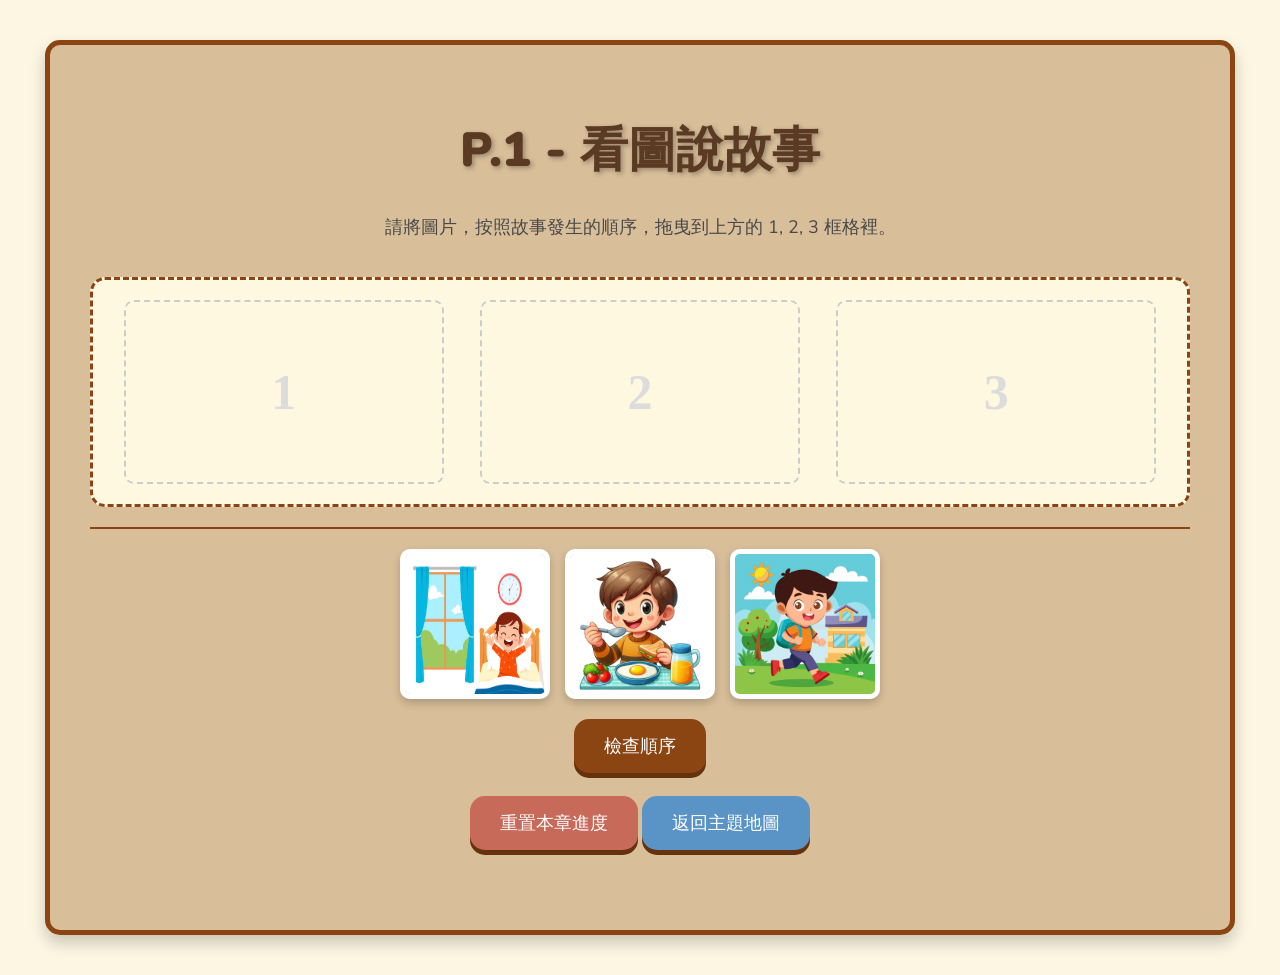
==== hill.html @ 711e0708 "Initial commit of the complete Magic Platform" ====
<!DOCTYPE html>
<html lang="en">
<head>
    <meta charset="UTF-8">
    <meta name="viewport" content="width=device-width, initial-scale=1.0">
    <title>故事山丘</title>
    <link rel="stylesheet" href="style.css">
    <link href="https://fonts.googleapis.com/css2?family=Nunito:wght@400;700;900&display=swap" rel="stylesheet">
    <style>
        /* --- 關卡專屬樣式 --- */
        #exercise-area { min-height: 400px; text-align: center; }
        h1, h2, h3, p, .wood-button { font-family: 'Nunito', sans-serif; }
        h1 { font-weight: 900; } h3 { font-weight: 700; } p { font-weight: 400; }

        /* --- P.1 專屬樣式 --- */
        #p1-story-board {
            display: flex;
            justify-content: space-around;
            gap: 15px;
            background: #fff8e1;
            border: 3px dashed #8B4513;
            border-radius: 15px;
            padding: 20px;
            margin: 20px 0;
        }
        .story-slot {
            width: 30%;
            height: 180px;
            border: 2px dashed #ccc;
            border-radius: 10px;
            display: flex;
            align-items: center;
            justify-content: center;
            font-size: 50px;
            color: #dcdcdc;
            font-weight: 900;
            transition: background-color 0.2s;
        }
        .story-slot.drag-over {
            background-color: #c8e6c9;
            border-style: solid;
        }
        #p1-image-bank {
            display: flex;
            justify-content: center;
            gap: 15px;
            margin-top: 20px;
            min-height: 150px;
            border-top: 2px solid #8B4513;
            padding-top: 20px;
        }
        .story-image-card {
            width: 140px;
            height: 140px;
            cursor: grab;
            border: 5px solid white;
            border-radius: 10px;
            box-shadow: 0 4px 8px rgba(0,0,0,0.2);
            transition: transform 0.2s;
        }
        .story-image-card:hover {
            transform: scale(1.05);
        }
        /* --- P.2 / P.4 / P.5 新增樣式 --- */
.story-paragraph { text-align: left; background: white; padding: 20px; border-radius: 5px; font-size: 22px; line-height: 1.7; margin: 20px 0; }
.tf-buttons, .mc-options { margin-top: 20px; }

    </style>
</head>
<body>
    <div class="content-box game-layout">
        <div><h1 id="level-title"></h1><p id="level-description"></p></div>
        <div id="exercise-area" class="game-exercise-area"></div>
        <div id="button-container" class="game-button-container">
            <button id="complete-chapter-btn" class="wood-button" style="display:none; background-color: #4CAF50;">完成「故事山丘」挑戰！</button>
            <button id="reset-chapter-btn" class="wood-button" style="background-color: #c76a5a;">重置本章進度</button>
            <a href="main_menu.html" class="wood-button" style="background-color: #5a94c7;">返回主題地圖</a>
        </div>
    </div>
    <script>
        // === 1. 獲取核心元素和當前年級 ===
        const currentGrade = parseInt(localStorage.getItem('selectedGrade') || '1');
        const exerciseArea = document.getElementById('exercise-area');
        const completeBtn = document.getElementById('complete-chapter-btn');
        const levelTitle = document.getElementById('level-title');
        const levelDescription = document.getElementById('level-description');
        const resetChapterBtn = document.getElementById('reset-chapter-btn');

        // === 2. 「畢業」與「完成」函數 ===
        function checkGraduation() { const key = `hill_p${currentGrade}_completed`; if (localStorage.getItem(key) === 'true') { completeBtn.style.display = 'inline-block'; } }
        function completeChapter() { localStorage.setItem('hillCompleted', 'true'); alert("恭喜！你已徹底征服故事山丘！"); window.location.href = 'main_menu.html'; }
        
        // === 3. 題庫 ===
        const gradeContent = {
            1: {
                title: "P.1 - 看圖說故事",
                description: "請將圖片，按照故事發生的順序，拖曳到上方的 1, 2, 3 框格裡。",
                setup: function() {
                    const key = 'hill_p1_completed';
                    if (localStorage.getItem(key) === 'true') { exerciseArea.innerHTML = "<h2>你已完成此練習！</h2>"; return; }
                    
                    exerciseArea.innerHTML = `
                        <div id="p1-story-board">
                            <div class="story-slot" data-order="1">1</div>
                            <div class="story-slot" data-order="2">2</div>
                            <div class="story-slot" data-order="3">3</div>
                        </div>
                        <div id="p1-image-bank"></div>
                        <button id="check-btn" class="wood-button" style="margin-top: 20px;">檢查順序</button>
                    `;

                    const images = [ { src: 'wakeup.png', order: 1 }, { src: 'eat.png', order: 2 }, { src: 'gotoschool.png', order: 3 } ];
                    const imageBank = document.getElementById('p1-image-bank');
                    images.sort(() => Math.random() - 0.5).forEach(imgData => {
                        const img = document.createElement('img');
                        img.src = imgData.src; img.className = 'story-image-card'; img.draggable = true;
                        img.dataset.order = imgData.order;
                        imageBank.appendChild(img);
                    });

                    let draggedItem = null;
                    document.querySelectorAll('.story-image-card, .story-slot').forEach(item => {
                        item.addEventListener('dragstart', (e) => {
                            // 如果是從格子里拖出來，就記住它
                            if (e.target.classList.contains('story-image-card')) {
                                draggedItem = e.target;
                            }
                        });
                    });

                    document.querySelectorAll('.story-slot').forEach(slot => {
                        slot.addEventListener('dragover', e => e.preventDefault());
                        slot.addEventListener('dragenter', () => slot.classList.add('drag-over'));
                        slot.addEventListener('dragleave', () => slot.classList.remove('drag-over'));
                        slot.addEventListener('drop', (e) => {
                            e.preventDefault();
                            slot.classList.remove('drag-over');
                            if (draggedItem) {
                                // 如果格子裡已有圖片，把它跟拖曳的圖片交換位置
                                if (slot.children.length > 0) {
                                    const existingCard = slot.children[0];
                                    draggedItem.parentElement.appendChild(existingCard);
                                }
                                slot.appendChild(draggedItem);
                                draggedItem = null;
                            }
                        });
                    });

                    document.getElementById('check-btn').onclick = () => {
                        const slots = document.querySelectorAll('.story-slot');
                        const isCorrect = Array.from(slots).every((slot, index) => {
                            return slot.children.length === 1 && slot.children[0].dataset.order == (index + 1);
                        });
                        if (isCorrect) {
                            alert('順序完全正確！你太棒了！');
                            localStorage.setItem(key, 'true');
                            checkGraduation();
                        } else {
                            alert('順序好像不太對哦，再想想看！');
                        }
                    };
                }
            },
            2: {
    title: "P.2 - 時鐘偵探 (True or False)",
    description: "請觀察圖片和時間，判斷句子是否正確。",
    setup: function() {
        const key = 'hill_p2_completed';
        if (localStorage.getItem(key) === 'true') { exerciseArea.innerHTML = "<h2>你已完成此練習！</h2>"; return; }

        const questions = [
            { time: "9:00 AM", scene: "上課 🧑‍🏫", statement: "At 9:00 AM, the students are sleeping.", answer: false },
            { time: "12:30 PM", scene: "午飯 🍱", statement: "At 12:30 PM, the students are having lunch.", answer: true },
            { time: "8:00 PM", scene: "做功課 ✍️", statement: "At 8:00 PM, the students are playing in the park.", answer: false }
        ];
        let idx = 0;

        function display() {
            if (idx >= questions.length) {
                alert("太棒了！P.2 練習完成！"); localStorage.setItem(key, 'true'); checkGraduation(); return;
            }
            const q = questions[idx];
            exerciseArea.innerHTML = `
                <div style="font-size: 60px; font-weight: 900;">${q.time} 🕒</div>
                <div style="font-size: 80px;">${q.scene}</div>
                <h3 style="margin-top: 30px;">${q.statement}</h3>
                <div class="tf-buttons">
                    <button id="true-btn" class="wood-button" style="background-color: #4CAF50;">True ✔️</button>
                    <button id="false-btn" class="wood-button" style="background-color: #f44336;">False ❌</button>
                </div>
            `;
            document.getElementById('true-btn').onclick = () => checkAnswer(true);
            document.getElementById('false-btn').onclick = () => checkAnswer(false);
        }

        function checkAnswer(userAnswer) {
            const q = questions[idx];
            if (userAnswer === q.answer) {
                idx++; display();
            } else {
                alert("不對哦，再仔細想一想！");
            }
        }
        display();
    }
},
        3: {
    title: "P.3 - 時間線索 (Multiple Choice)",
    description: "請閱讀段落，然後回答關於順序的問題。",
    setup: function() {
        const key = 'hill_p3_completed';
        if (localStorage.getItem(key) === 'true') { /*...*/ return; }
        
        const stories = [
            {
                paragraph: "To make a sandwich, **first**, you take two slices of bread. **Then**, you put some cheese on one slice. **Finally**, you put the other slice on top.",
                question: "Which action happened first?",
                options: ["Put cheese", "Take bread", "Put slices on top"],
                answer: "Take bread"
            },
            {
                paragraph: "Yesterday was a busy day. **First**, I went to the library. **After that**, I played football with my friends. **In the evening**, I did my homework.",
                question: "What did I do after going to the library?",
                options: ["Did homework", "Ate dinner", "Played football"],
                answer: "Played football"
            }
        ];
        let idx = 0;

        function display() {
            if (idx >= stories.length) {
                alert("邏輯滿分！P.3 練習完成！"); localStorage.setItem(key, 'true'); checkGraduation(); return;
            }
            const s = stories[idx];
            exerciseArea.innerHTML = `
                <div class="story-paragraph">${s.paragraph.replace(/\*\*(.*?)\*\*/g, '<strong>$1</strong>')}</div>
                <h3 style="margin-top: 30px;">${s.question}</h3>
                <div class="mc-options"></div>
            `;
            const optionsContainer = document.querySelector('.mc-options');
            s.options.forEach(opt => {
                const btn = document.createElement('button');
                btn.className = 'wood-button'; btn.textContent = opt;
                btn.onclick = () => {
                    if (opt === s.answer) {
                        idx++; display();
                    } else {
                        btn.classList.add('shake-wrong');
                        setTimeout(() => btn.classList.remove('shake-wrong'), 500);
                    }
                };
                optionsContainer.appendChild(btn);
            });
        }
        display();
    }
},
        4: {
    title: "P.4 - 小偵探 (是非題)",
    description: "請閱讀下面的小故事，然後判斷句子的對錯。",
    setup: function() {
        const key = 'hill_p4_completed';
        if (localStorage.getItem(key) === 'true') { /*...*/ return; }
        exerciseArea.innerHTML = `
            <div style="text-align: left; background: white; padding: 15px; border-radius: 5px;">
                <p>Little Red Riding Hood went to visit her grandma. On her way, she met a big wolf. The wolf ran to grandma's house first.</p>
            </div>
            <h3 style="margin-top: 30px;">判斷句子： "Little Red Riding Hood met a cat."</h3>
            <div style="margin-top: 20px;">
                <button id="true-btn" class="wood-button" style="background-color: green;">True ✔️</button>
                <button id="false-btn" class="wood-button" style="background-color: red;">False ❌</button>
            </div>
        `;
        document.getElementById('true-btn').onclick = () => alert("不對哦，她遇到的是大灰狼！");
        document.getElementById('false-btn').onclick = () => {
            alert("完全正確！她沒有遇到貓！");
            localStorage.setItem(key, 'true');
            checkGraduation();
        };
    }
},
5: {
    title: "P.5 - 故事問答 (選擇題)",
    description: "請閱讀故事，然後回答問題。",
    setup: function() {
        const key = 'hill_p5_completed';
        if (localStorage.getItem(key) === 'true') { /*...*/ return; }
        exerciseArea.innerHTML = `
            <div style="text-align: left; background: white; padding: 15px; border-radius: 5px;">
                <p>Tom is a student. Every morning, he goes to school by bus. After school, he likes to play football in the park with his friends.</p>
            </div>
            <h3 style="margin-top: 30px;">Question: Where does Tom like to play football?</h3>
            <div id="p5-options" style="margin-top: 20px;"></div>
        `;
        const options = ["In the school", "In the park", "At home"];
        const correctAnswer = "In the park";
        options.forEach(opt => {
            const btn = document.createElement('button');
            btn.className = 'wood-button'; btn.textContent = opt;
            btn.onclick = () => {
                if (opt === correctAnswer) {
                    alert("回答正確！"); localStorage.setItem(key, 'true'); checkGraduation();
                } else { btn.classList.add('shake-wrong'); setTimeout(() => btn.classList.remove('shake-wrong'), 500); }
            };
            document.getElementById('p5-options').appendChild(btn);
        });
    }
},
6: {
    title: "P.6 - 尋找核心 (找出主題句)",
    description: "請點擊最能概括本段大意的句子。",
    setup: function() {
        const key = 'hill_p6_completed';
        if (localStorage.getItem(key) === 'true') { /*...*/ return; }
        exerciseArea.innerHTML = `
            <div id="p6-paragraph" style="text-align: left; font-size: 20px; line-height: 1.8;">
                <span class="sentence" data-correct="false">My dog is very playful.</span>
                <span class="sentence" data-correct="true">Dogs are wonderful pets for many reasons.</span>
                <span class="sentence" data-correct="false">They are loyal and always happy to see you.</span>
                <span class="sentence" data-correct="false">You should take your dog for a walk every day.</span>
            </div>
        `;
        document.querySelectorAll('.sentence').forEach(s => {
            s.style.cursor = 'pointer';
            s.onmouseover = () => { s.style.backgroundColor = '#FFD700'; };
            s.onmouseout = () => { s.style.backgroundColor = 'transparent'; };
            s.onclick = () => {
                if (s.dataset.correct === 'true') {
                    alert("完全正確！這就是主題句！");
                    localStorage.setItem(key, 'true');
                    checkGraduation();
                } else {
                    alert("不對哦，這只是一個細節或例子。");
                    s.classList.add('shake-wrong');
                    setTimeout(() => s.classList.remove('shake-wrong'), 500);
                }
            };
        });
    }
}
        }

        // === 4. 執行與按鈕綁定 ===
        function run() { const content = gradeContent[currentGrade]; if (content) { levelTitle.textContent = content.title; levelDescription.textContent = content.description; content.setup(); checkGraduation(); } else { exerciseArea.innerHTML = `<h2>P.${currentGrade} 的內容正在建設中...</h2>`; } }
        completeBtn.addEventListener('click', completeChapter);
        resetChapterBtn.addEventListener('click', () => { if(confirm("確定重置【故事山丘】的所有進度嗎？")) { for(let i = 1; i <= 6; i++) { localStorage.removeItem(`hill_p${i}_completed`); } localStorage.removeItem('hillCompleted'); alert("故事山丘進度已重置！"); window.location.reload(); } });
        
        // === 5. 啟動！ ===
        run();

    </script>
</body>
</html>
---- style.css ----
/* === 創世之書 (Final Golden Master CSS) === */

/* --- 基礎樣式 --- */
body {
    background-color: #fdf6e3;
    display: flex; flex-direction: column; justify-content: center;
    align-items: center; min-height: 100vh; font-family: sans-serif;
    margin: 0; padding: 20px 0;
    /* background-color: #fdf6e3; */ /* 註解掉舊的純色背景 */
    background-image: url('https://www.transparenttextures.com/patterns/old-paper.png'); /* 使用紋理圖片 */
    font-family: 'MedievalSharp', cursive; /* 讓所有頁面的預設字體都更有魔法感 */
}
h1 {
    font-family: 'MedievalSharp', cursive; font-size: 48px;
    color: #5a3a22; text-shadow: 2px 2px 5px rgba(0,0,0,0.3);
}
p { color: #4a4a4a; font-size: 18px; }

/* --- 通用內容盒子 --- */
.content-box {
    width: 90%; max-width: 1100px; margin: 20px auto; padding: 40px;
    background-color: #d2b48c; border: 5px solid #8B4513; border-radius: 15px;
    text-align: center; box-shadow: 0 8px 16px rgba(0,0,0,0.2);
    position: relative; /* 為絕對定位的子元素提供基準 */
    padding-bottom: 80px; /* 為「返回路牌」騰出空間 */
    background-color: rgba(210, 180, 140, 0.85); /* 讓啡色盒子帶一點透明，能透出背景紋理 */
    backdrop-filter: blur(2px); /* 【高級魔法】毛玻璃效果！ */
}

/* --- 網格佈局容器 --- */
.level-select-map {
    display: flex; flex-wrap: wrap; justify-content: center;
    width: 100%; margin-top: 20px;
}

/* --- 按鈕的統一基礎樣式 --- */
.level-gate, .map-region {
    width: calc(33.33% - 40px); margin: 20px; border-radius: 20px;
    text-decoration: none; color: white;
    text-shadow: 1px 1px 3px rgba(0,0,0,0.4); display: flex;
    justify-content: center; align-items: center; text-align: center;
    font-weight: bold; transition: all 0.4s cubic-bezier(0.175, 0.885, 0.32, 1.275);
    position: relative; box-shadow: 0 6px 12px rgba(0,0,0,0.2), inset 0 0 20px rgba(255,255,255,0.2);
    border: 2px solid rgba(255,255,255,0.3);
}
.wood-button {
    background-color: #8B4513; color: white; border: none; border-radius: 15px;
    padding: 15px 30px; font-size: 18px; cursor: pointer;
    box-shadow: 0 5px #65320d; transition: all 0.1s; text-decoration: none; display: inline-block;
    
}

/* --- 按鈕的差異化設計 --- */
.level-gate { height: 180px; flex-direction: column; font-size: 22px; }
.map-region { height: 120px; font-size: 22px; }
.grade-icon-container { height: 60%; width: 100%; }
.grade-text, .region-name { font-size: 22px; }

/* --- 懸停效果 --- */
.level-gate:not(.locked):hover, .map-region:not(.locked):hover {
    transform: translateY(-10px) scale(1.05); box-shadow: 0 15px 25px rgba(0,0,0,0.3);
}
.wood-button:active {
    box-shadow: 0 1px #65320d; /* 陰影變得更薄 */
    transform: translateY(4px); /* 向下移動得更多 */
}

/* --- 每個區域的專屬漸變色 --- */
.grade-1, .region-forest { background-image: linear-gradient(to top, #4CAF50, #8BC34A); }
.grade-2, .region-stream { background-image: linear-gradient(to top, #2196F3, #90CAF9); }
.grade-3, .region-hill   { background-image: linear-gradient(to top, #D2691E, #ffad60); }
.grade-4, .region-summit { background-image: linear-gradient(to top, #673AB7, #9575CD); }
.grade-5, .region-maze   { background-image: linear-gradient(to top, #556B2F, #9ACD32); }
.grade-6, .region-canyon { background-image: linear-gradient(to top, #9C27B0, #BA68C8); }
.region-grotto { background-image: linear-gradient(to top, #008080, #4db6ac); }

/* --- 【關鍵!】鎖定與解鎖的樣式 --- */
.level-gate.locked, .map-region.locked {
    background-image: none !important;
    background-color: #777 !important;
    cursor: not-allowed;
    filter: grayscale(80%);
}
.level-gate.locked:hover, .map-region.locked:hover {
    transform: none;
    box-shadow: 0 6px 12px rgba(0,0,0,0.2);
}
.lock-icon { font-size: 40px; position: absolute; opacity: 0.7; color: white; }

/* --- 解鎖動畫 --- */
@keyframes shake { 0%, 100% { transform: translateX(0); } 10%, 30%, 50%, 70%, 90% { transform: translateX(-5px); } 20%, 40%, 60%, 80% { transform: translateX(5px); } }
@keyframes vanish { 0% { transform: scale(1); opacity: 0.7; } 100% { transform: scale(2); opacity: 0; } }
.map-region.is-unlocking .lock-icon, .level-gate.is-unlocking .lock-icon { animation: shake 0.8s; }
.map-region.is-unlocking.unlocked-now .lock-icon, .level-gate.is-unlocking.unlocked-now .lock-icon { animation: vanish 0.3s forwards; }
.region-stream.is-unlocking.unlocked-now { background-color: #4682B4; filter: grayscale(0%); }
.region-hill.is-unlocking.unlocked-now   { background-color: #D2691E; filter: grayscale(0%); }
.region-summit.is-unlocking.unlocked-now { background-color: #483D8B; filter: grayscale(0%); }
.region-maze.is-unlocking.unlocked-now   { background-color: #556B2F; filter: grayscale(0%); }
.region-canyon.is-unlocking.unlocked-now { background-color: #9966CC; filter: grayscale(0%); }
.region-grotto.is-unlocking.unlocked-now { background-color: #008080; filter: grayscale(0%); }

/* --- 返回按鈕的「路牌」樣式 --- */
.main-menu-back-btn {
    position: absolute; bottom: 25px; left: 25px; width: auto; height: auto;
    background-color: #a08c72; color: #5a3a22; padding: 12px 25px;
    border-radius: 15px; box-shadow: 0 4px #7a6a52; border: 2px solid #7a6a52;
    font-size: 16px;

}
.main-menu-back-btn::before {
    content: '<svg xmlns="http://www.w3.org/2000/svg" width="16" height="16" fill="currentColor" viewBox="0 0 16 16"><path fill-rule="evenodd" d="M15 8a.5.5 0 0 0-.5-.5H2.707l3.147-3.146a.5.5 0 1 0-.708-.708l-4 4a.5.5 0 0 0 0 .708l4 4a.5.5 0 0 0 .708-.708L2.707 8.5H14.5A.5.5 0 0 0 15 8z"/></svg>';
    margin-right: 8px;
}
.main-menu-back-btn:hover { background-color: #b9a68c; transform: translateY(-2px); }
.main-menu-back-btn:active { box-shadow: 0 2px #7a6a52; transform: translateY(2px); }

/* --- 關卡內部頁面樣式 --- */
/* ... (例如 #sentence-box, .word-card 等，如果需要可以放在這裡) ... */
/* --- 徽章圖片的專屬樣式 --- */
.grade-icon-image {
    /* 找到並用下面這段替換舊的圖片樣式 */
.grade-icon-image {
    width: 50%; /* 將圖片寬度從 60% 縮小到 50% */
    height: auto;
    /* 移除 margin-bottom，改用 flex 佈局來控制間距 */
}

/* 找到並用下面這段替換舊的文字樣式 */
.grade-text {
    height: auto; /* 取消固定的高度百分比 */
    flex-shrink: 0; /* 防止文字本身被壓縮 */
    padding: 0 5px; /* 給文字左右留一點空間 */
    font-size: 20px; /* 可以稍微調整一下字體大小 */
}
    transition: transform 0.4s cubic-bezier(0.175, 0.885, 0.32, 1.275); /* 使用彈性動畫 */
}

/* 滑鼠懸停時，讓徽章圖片旋轉、放大 */
.level-gate:hover .grade-icon-image {
    transform: scale(1.2) rotate(15deg);
}

/* 同時，可以稍微調整一下 .level-gate 本身，讓它更適合展示圖片 */
.level-gate {
    height: 200px;
    flex-direction: column; /* 確保是垂直排列 */
    justify-content: space-evenly; /* 將 space-around 或 center 改為 space-evenly，讓空間分配更均勻 */
    /* ... 其他樣式 ... */
}
/* --- 關卡頁面的通用佈局優化 --- */
.content-box.game-layout {
    display: flex;
    flex-direction: column;
    min-height: 85vh; /* 讓盒子至少有85%的視窗高度 */
}

.game-exercise-area {
    flex-grow: 1; /* 佔滿剩餘空間 */
}

.game-button-container {
    margin-top: auto; /* 將自己推到底部 */
    padding-top: 20px; /* 和上方的練習區留出一些空間 */
}
/* --- P.3 餐廳關卡專屬樣式 --- */
#p3-restaurant { border: 3px solid #8B4513; background: #fff8e1; min-height: 400px; margin-top: 20px; padding: 20px; border-radius: 15px; }
#p3-customer-area { display: flex; align-items: center; justify-content: center; margin-bottom: 20px; }
#p3-customer-icon { font-size: 80px; margin-right: 20px; }
#p3-order-bubble { border: 2px solid #5a3a22; padding: 15px; border-radius: 10px; background: white; min-width: 300px; position: relative; font-size: 20px; font-weight: bold; }
/* 模仿對話框的小三角 */
#p3-order-bubble::before { /* 這是底層的、深色的「邊框」三角 */
    content: '';
    position: absolute;
    left: -12px; /* 向左移動12px */
    top: 20px;
    width: 0;
    height: 0;
    border-top: 10px solid transparent;
    border-bottom: 10px solid transparent;
    border-right: 12px solid #5a3a22;
}

#p3-order-bubble::after { /* 這是上層的、白色的「填充」三角 */
    content: '';
    position: absolute;
    left: -10px; /* 只向左移動10px，比邊框少2px */
    top: 22px; /* 向下移動2px，與邊框對齊 */
    width: 0;
    height: 0;
    border-top: 8px solid transparent; /* 尺寸比邊框小2px */
    border-bottom: 8px solid transparent;
    border-right: 10px solid white; /* 【關鍵】使用白色填充！*/
}
#p3-menu-items, #p3-price-options { display: flex; justify-content: center; gap: 20px; margin: 20px 0; min-height: 120px; }
.menu-item { cursor: pointer; text-align: center; }
.menu-item img { width: 100px; height: 100px; border: 5px solid #ccc; border-radius: 10px; transition: transform 0.2s; }
.menu-item:hover img { transform: scale(1.1); border-color: #8B4513; }
/* --- 返回按鈕的「路牌」樣式 --- */
#main-menu-back-btn {
    position: absolute;
    bottom: 25px;
    left: 25px;
    
    /* 👇👇👇 賦予它一個較高的堆疊層級！👇👇👇 */
    z-index: 10;
    
    /* ... 其他樣式保持不變 ... */
}

/* --- 為「成長記錄」按鈕也加上，確保萬無一失 --- */
/* 雖然它是內聯樣式，但在 style.css 裡加一條更保險 */
a[href="profile.html"] {
    position: absolute;
    bottom: 25px;
    right: 25px;

    /* 👇👇👇 賦予它同樣高的堆疊層級！👇👇👇 */
    z-index: 10;
    
    background-color: #4CAF50; /* 確保顏色正確 */
}
/* --- P.4 配對遊戲專屬樣式 --- */
#p4-match-area {
    display: flex;
    justify-content: space-around;
    width: 100%;
    max-width: 600px;
    margin: 30px auto;
}
.match-column {
    display: flex;
    flex-direction: column;
    gap: 15px; /* 卡片之間的垂直間距 */
}
.match-card {
    padding: 15px 30px;
    border: 3px solid #8B4513;
    border-radius: 10px;
    cursor: pointer;
    font-size: 22px;
    font-weight: bold;
    color: #5a3a22;
    background-color: #fff8e1;
    transition: all 0.2s ease;
    box-shadow: 0 4px #c5a686;
}
.match-card:hover {
    background-color: #fdf2d0;
    transform: translateY(-2px);
    box-shadow: 0 6px #c5a686;
}
/* 選中時的樣式 */
.match-card.selected {
    background-color: #FFD700; /* 金色高亮 */
    color: white;
    border-color: white;
    transform: scale(1.05);
}
/* 配對成功後的樣式 */
.match-card.matched {
    opacity: 0;
    transform: rotateY(180deg) scale(0.5); /* 沿著 Y 軸翻轉並縮小 */
    transition: all 0.5s ease-in-out;
}
/* --- P.5 煉金術遊戲專屬樣式 --- */
#p5-alchemy-lab {
    padding: 20px;
    border: 2px dashed #483D8B;
    border-radius: 15px;
}
.formula {
    display: flex;
    justify-content: center;
    align-items: center;
    font-size: 40px;
    font-weight: bold;
    color: #483D8B;
    margin: 30px 0;
}
.formula-part {
    padding: 10px 20px;
    border: 2px solid #ccc;
    border-radius: 10px;
    background: white;
}
.plus-sign {
    margin: 0 20px;
}
#p5-options {
    margin-top: 30px;
}
#p5-result-meaning {
    margin-top: 20px;
    font-size: 22px;
    color: #228B22;
    font-weight: bold;
    min-height: 30px;
}
/* --- P.6 閱讀理解遊戲專屬樣式 --- */
#p6-archive { border: 2px solid #5a3a22; background: #fdf6e3; padding: 25px; border-radius: 10px; }
#p6-description-file {
    font-family: 'Times New Roman', serif; /* 使用襯線體，模仿文檔的感覺 */
    font-size: 20px;
    line-height: 1.6;
    text-align: left;
    background: white;
    padding: 20px;
    border-radius: 5px;
    min-height: 150px;
    border: 1px solid #ddd;
}
#p6-animal-cards {
    display: flex;
    justify-content: space-around;
    margin-top: 30px;
}
.animal-card {
    width: 30%;
    border: 3px solid #ccc;
    border-radius: 10px;
    padding: 10px;
    cursor: pointer;
    transition: all 0.3s ease;
}
.animal-card img { width: 100%; height: 120px; object-fit: cover; border-radius: 5px; }
.animal-card h4 { margin: 10px 0 0 0; font-size: 20px; color: #4a4a4a; }
.animal-card:hover { transform: translateY(-5px); box-shadow: 0 8px 15px rgba(0,0,0,0.1); border-color: #8B4513; }
.diamond.unlocked {
    opacity: 1;
    filter: grayscale(0%) drop-shadow(2px 2px 5px rgba(0,0,0,0.5));
    /* 👇👇👇 新增呼吸動畫！👇👇👇 */
    animation: diamond-appear 1s cubic-bezier(0.34, 1.56, 0.64, 1), 
               breathing-glow 4s infinite ease-in-out;
}

/* 定義呼吸動畫的劇本 */
@keyframes breathing-glow {
    0%   { filter: grayscale(0%) drop-shadow(2px 2px 5px rgba(0,0,0,0.5)); }
    50%  { filter: grayscale(0%) drop-shadow(2px 2px 15px rgba(255,255,200,0.8)); } /* 中間點，光暈變大變亮 */
    100% { filter: grayscale(0%) drop-shadow(2px 2px 5px rgba(0,0,0,0.5)); }
}
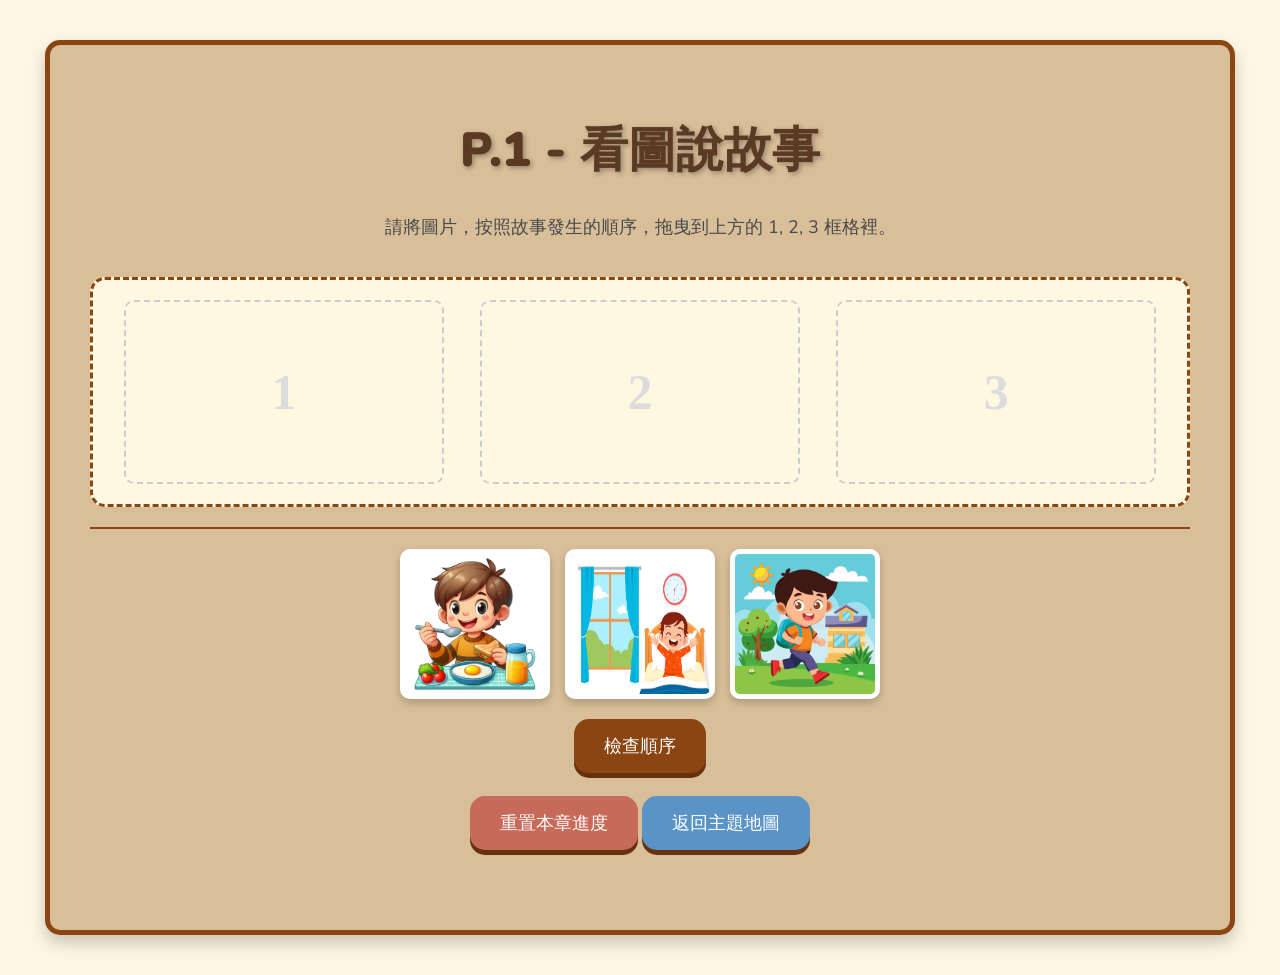
==== commit f4f577fd: "Update website content and styles" ====
--- a/hill.html
+++ b/hill.html
@@ -163,11 +163,11 @@
                 }
             },
             2: {
-    title: "P.2 - 時鐘偵探 (True or False)",
-    description: "請觀察圖片和時間，判斷句子是否正確。",
-    setup: function() {
+            title: "P.2 - Time Detective (True or False)",
+            description: "Please look at the picture and time and see if the sentence is true or false.",
+            setup: function() {
         const key = 'hill_p2_completed';
-        if (localStorage.getItem(key) === 'true') { exerciseArea.innerHTML = "<h2>你已完成此練習！</h2>"; return; }
+        if (localStorage.getItem(key) === 'true') { exerciseArea.innerHTML = "<h2>Good job! You are finished！</h2>"; return; }
 
         const questions = [
             { time: "9:00 AM", scene: "上課 🧑‍🏫", statement: "At 9:00 AM, the students are sleeping.", answer: false },
@@ -178,7 +178,7 @@
 
         function display() {
             if (idx >= questions.length) {
-                alert("太棒了！P.2 練習完成！"); localStorage.setItem(key, 'true'); checkGraduation(); return;
+                alert("Great！P.2 practice is done！"); localStorage.setItem(key, 'true'); checkGraduation(); return;
             }
             const q = questions[idx];
             exerciseArea.innerHTML = `
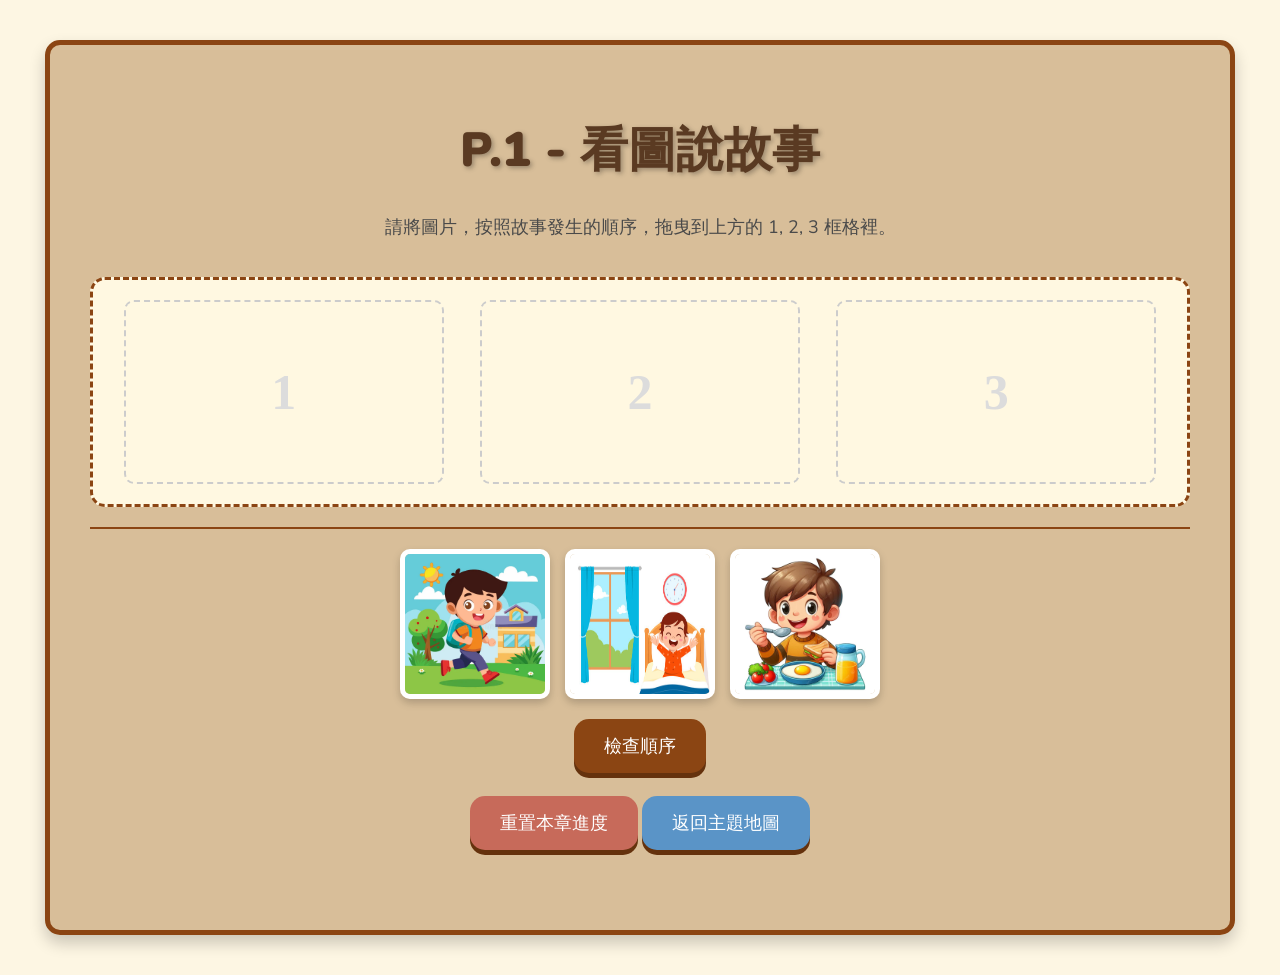
==== commit b07fc2ca: "Update hill P.2" ====
--- a/hill.html
+++ b/hill.html
@@ -170,9 +170,9 @@
         if (localStorage.getItem(key) === 'true') { exerciseArea.innerHTML = "<h2>Good job! You are finished！</h2>"; return; }
 
         const questions = [
-            { time: "9:00 AM", scene: "上課 🧑‍🏫", statement: "At 9:00 AM, the students are sleeping.", answer: false },
-            { time: "12:30 PM", scene: "午飯 🍱", statement: "At 12:30 PM, the students are having lunch.", answer: true },
-            { time: "8:00 PM", scene: "做功課 ✍️", statement: "At 8:00 PM, the students are playing in the park.", answer: false }
+            { time: "9:00 AM", scene: "Having Lesson 🧑‍🏫", statement: "At 9:00 AM, the students are sleeping.", answer: false },
+            { time: "12:30 PM", scene: "lunch 🍱", statement: "At 12:30 PM, the students are having lunch.", answer: true },
+            { time: "8:00 PM", scene: "doing homework ✍️", statement: "At 8:00 PM, the students are playing in the park.", answer: false }
         ];
         let idx = 0;
 
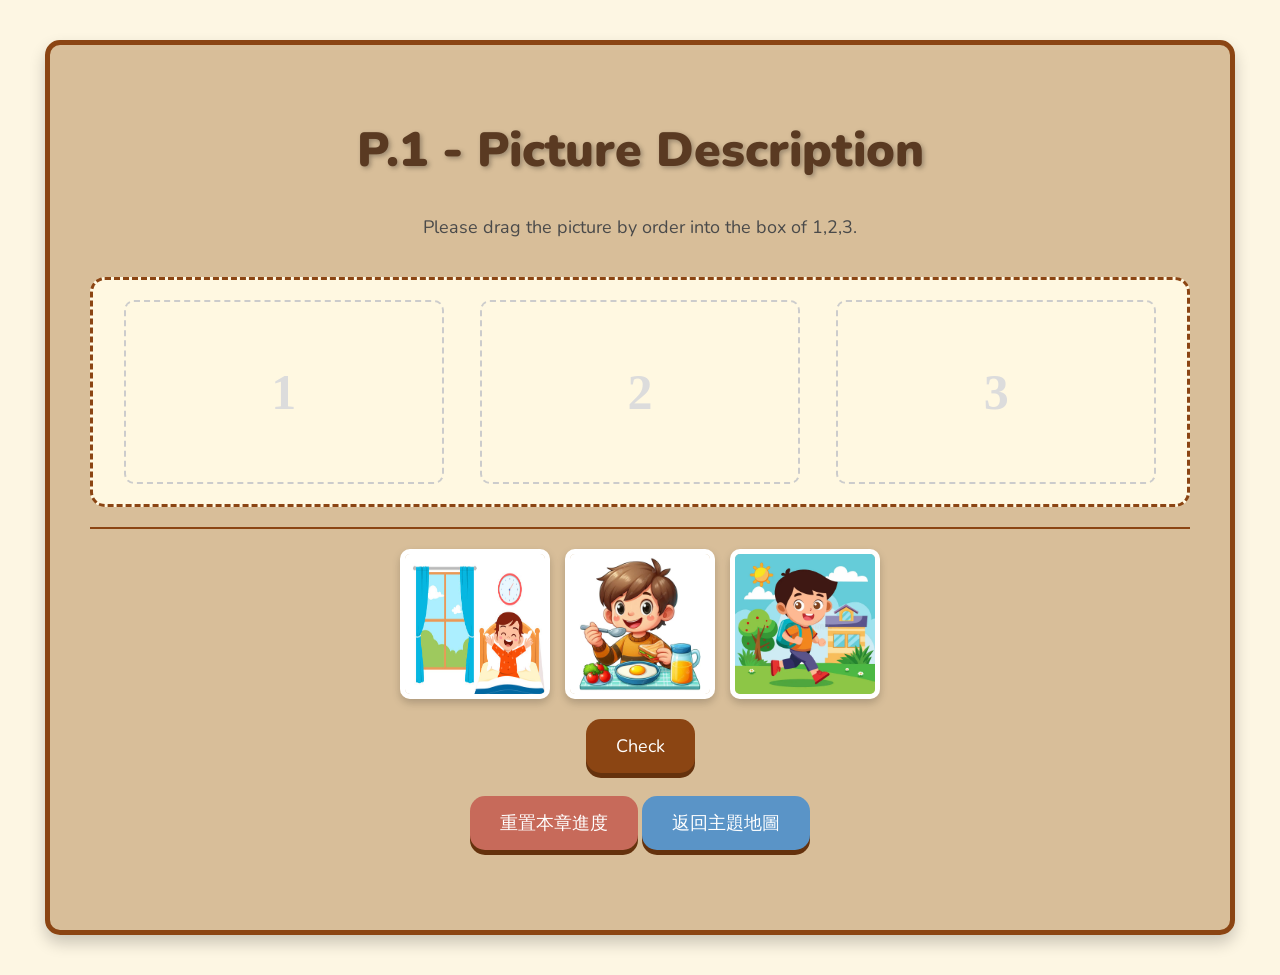
==== commit 7f278f54: "Final Update: Complete all level contents and fix all bugs" ====
--- a/hill.html
+++ b/hill.html
@@ -93,11 +93,11 @@
         // === 3. 題庫 ===
         const gradeContent = {
             1: {
-                title: "P.1 - 看圖說故事",
-                description: "請將圖片，按照故事發生的順序，拖曳到上方的 1, 2, 3 框格裡。",
+                title: "P.1 - Picture Description",
+                description: "Please drag the picture by order into the box of 1,2,3.",
                 setup: function() {
                     const key = 'hill_p1_completed';
-                    if (localStorage.getItem(key) === 'true') { exerciseArea.innerHTML = "<h2>你已完成此練習！</h2>"; return; }
+                    if (localStorage.getItem(key) === 'true') { exerciseArea.innerHTML = "<h2>Good job！</h2>"; return; }
                     
                     exerciseArea.innerHTML = `
                         <div id="p1-story-board">
@@ -106,7 +106,7 @@
                             <div class="story-slot" data-order="3">3</div>
                         </div>
                         <div id="p1-image-bank"></div>
-                        <button id="check-btn" class="wood-button" style="margin-top: 20px;">檢查順序</button>
+                        <button id="check-btn" class="wood-button" style="margin-top: 20px;">Check</button>
                     `;
 
                     const images = [ { src: 'wakeup.png', order: 1 }, { src: 'eat.png', order: 2 }, { src: 'gotoschool.png', order: 3 } ];
@@ -206,9 +206,9 @@
     }
 },
         3: {
-    title: "P.3 - 時間線索 (Multiple Choice)",
-    description: "請閱讀段落，然後回答關於順序的問題。",
-    setup: function() {
+            title: "P.3 - Time Clue (Multiple Choice)",
+            description: "Please read the paragraph and answer the question.。",
+            setup: function() {
         const key = 'hill_p3_completed';
         if (localStorage.getItem(key) === 'true') { /*...*/ return; }
         
@@ -230,7 +230,7 @@
 
         function display() {
             if (idx >= stories.length) {
-                alert("邏輯滿分！P.3 練習完成！"); localStorage.setItem(key, 'true'); checkGraduation(); return;
+                alert("Great！P.3 practice finish！"); localStorage.setItem(key, 'true'); checkGraduation(); return;
             }
             const s = stories[idx];
             exerciseArea.innerHTML = `
@@ -257,8 +257,8 @@
     }
 },
         4: {
-    title: "P.4 - 小偵探 (是非題)",
-    description: "請閱讀下面的小故事，然後判斷句子的對錯。",
+    title: "P.4 - Detectives (True or False)",
+    description: "Please read the story and see if the sentence is true or false.",
     setup: function() {
         const key = 'hill_p4_completed';
         if (localStorage.getItem(key) === 'true') { /*...*/ return; }
@@ -281,8 +281,8 @@
     }
 },
 5: {
-    title: "P.5 - 故事問答 (選擇題)",
-    description: "請閱讀故事，然後回答問題。",
+    title: "P.5 - Story",
+    description: "Please reading the story and answer the question.",
     setup: function() {
         const key = 'hill_p5_completed';
         if (localStorage.getItem(key) === 'true') { /*...*/ return; }
@@ -308,8 +308,8 @@
     }
 },
 6: {
-    title: "P.6 - 尋找核心 (找出主題句)",
-    description: "請點擊最能概括本段大意的句子。",
+    title: "P.6 - Find the main idea",
+    description: "Please click the main idea of the paragraph.",
     setup: function() {
         const key = 'hill_p6_completed';
         if (localStorage.getItem(key) === 'true') { /*...*/ return; }
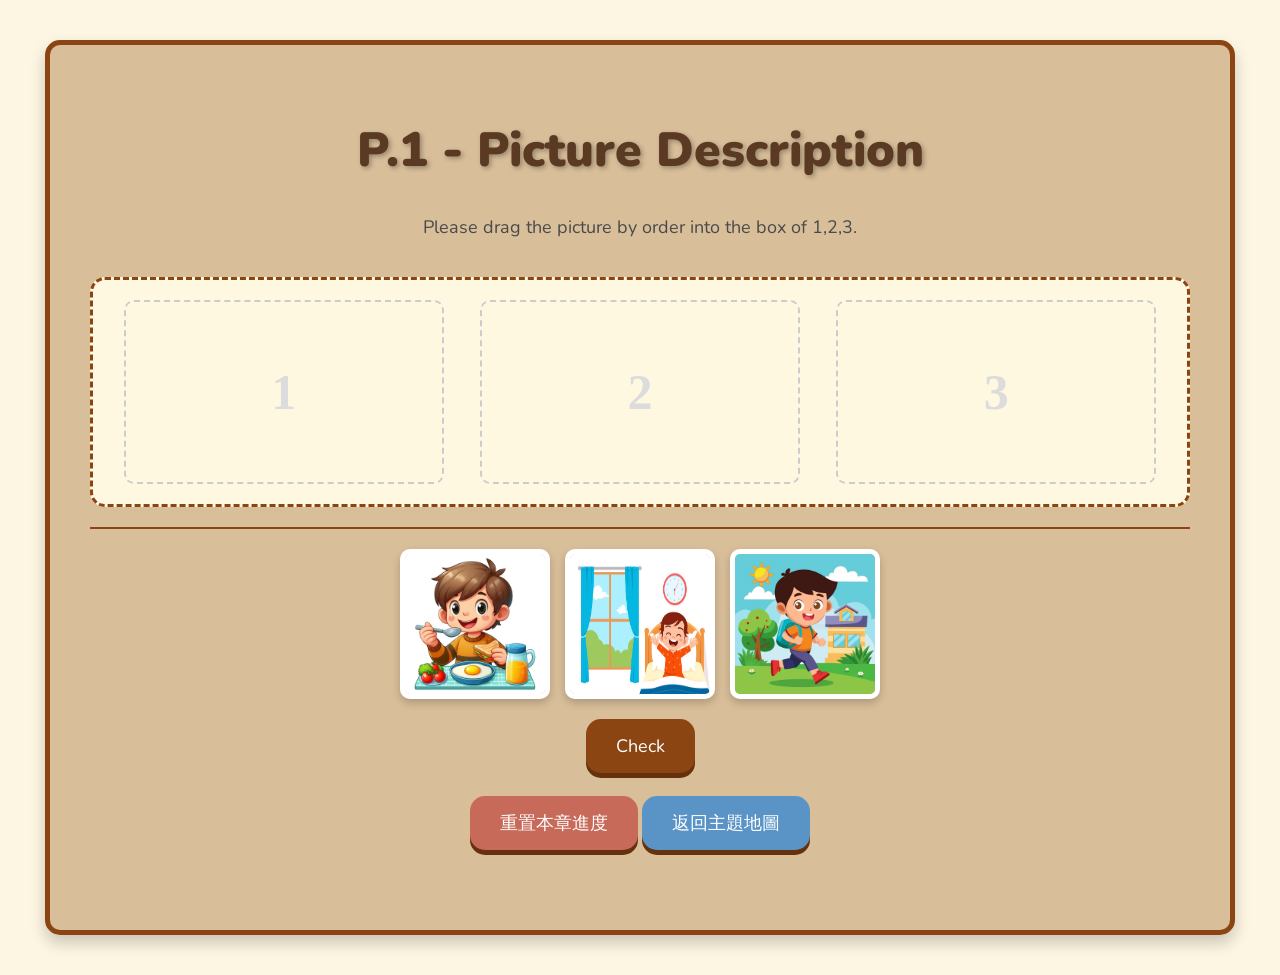
==== commit c3479ec6: "Update hill.html" ====
--- a/hill.html
+++ b/hill.html
@@ -281,30 +281,69 @@
     }
 },
 5: {
-    title: "P.5 - Story",
-    description: "Please reading the story and answer the question.",
+    title: "P.5 - Conjunctions Master",
+    description: "Choose the correct word to complete the sentence.",
     setup: function() {
-        const key = 'hill_p5_completed';
-        if (localStorage.getItem(key) === 'true') { /*...*/ return; }
-        exerciseArea.innerHTML = `
-            <div style="text-align: left; background: white; padding: 15px; border-radius: 5px;">
-                <p>Tom is a student. Every morning, he goes to school by bus. After school, he likes to play football in the park with his friends.</p>
-            </div>
-            <h3 style="margin-top: 30px;">Question: Where does Tom like to play football?</h3>
-            <div id="p5-options" style="margin-top: 20px;"></div>
-        `;
-        const options = ["In the school", "In the park", "At home"];
-        const correctAnswer = "In the park";
-        options.forEach(opt => {
-            const btn = document.createElement('button');
-            btn.className = 'wood-button'; btn.textContent = opt;
-            btn.onclick = () => {
-                if (opt === correctAnswer) {
-                    alert("回答正確！"); localStorage.setItem(key, 'true'); checkGraduation();
-                } else { btn.classList.add('shake-wrong'); setTimeout(() => btn.classList.remove('shake-wrong'), 500); }
-            };
-            document.getElementById('p5-options').appendChild(btn);
-        });
+        const key = 'forest_p5_completed'; // 使用 forest_p5_completed 以保持一致
+        if (localStorage.getItem(key) === 'true') {
+            exerciseArea.innerHTML = "<h2>你已完成此練習！</h2>";
+            checkGraduation(); // 確保頁面加載時也檢查畢業狀態
+            return;
+        }
+
+        // 題庫：10題關於 Although, because, so, but
+        const questions = [
+            { sentence: "I wanted to play outside, ___ it started to rain.", options: ["but", "so", "because"], answer: "but" },
+            { sentence: "She was very tired, ___ she went to bed early.", options: ["although", "so", "but"], answer: "so" },
+            { sentence: "He wore a thick coat ___ it was a cold day.", options: ["because", "so", "although"], answer: "because" },
+            { sentence: "___ he studied hard, he did not pass the test.", options: ["Although", "Because", "So"], answer: "Although" },
+            { sentence: "The book was long, ___ I enjoyed reading it.", options: ["but", "so", "because"], answer: "but" },
+            { sentence: "They can't go to the zoo ___ it is closed today.", options: ["because", "although", "so"], answer: "because" },
+            { sentence: "My sister likes apples, ___ she doesn't like pears.", options: ["so", "but", "although"], answer: "but" },
+            { sentence: "It was snowing heavily, ___ the school was closed.", options: ["so", "because", "but"], answer: "so" },
+            { sentence: "___ the dress was expensive, she decided to buy it.", options: ["Because", "So", "Although"], answer: "Although" },
+            { sentence: "He got a good grade on the exam ___ he worked hard every day.", options: ["although", "because", "so"], answer: "because" }
+        ];
+
+        let currentQuestionIndex = 0;
+
+        function displayQuestion() {
+            // 如果完成所有題目
+            if (currentQuestionIndex >= questions.length) {
+                alert("Excellent! You've mastered these conjunctions!");
+                localStorage.setItem(key, 'true');
+                checkGraduation(); // 完成後，立刻檢查畢業資格
+                exerciseArea.innerHTML = "<h2>你已完成此練習！</h2>"; // 顯示完成訊息
+                return;
+            }
+
+            const q = questions[currentQuestionIndex];
+            // 顯示題目和選項
+            exerciseArea.innerHTML = `<div class="story-paragraph" style="font-size: 24px; font-weight: bold; margin-bottom: 30px;">${q.sentence}</div><div class="mc-options"></div>`;
+            const optionsContainer = document.querySelector('.mc-options');
+            
+            // 隨機排列選項
+            q.options.sort(() => Math.random() - 0.5).forEach(opt => {
+                const btn = document.createElement('button');
+                btn.className = 'wood-button';
+                btn.textContent = opt;
+
+                btn.onclick = () => {
+                    // 檢查答案
+                    if (opt === q.answer) {
+                        currentQuestionIndex++; // 如果正確，進入下一題
+                        displayQuestion();
+                    } else {
+                        // 如果錯誤，按鈕晃動提示
+                        btn.classList.add('shake-wrong');
+                        setTimeout(() => btn.classList.remove('shake-wrong'), 500);
+                    }
+                };
+                optionsContainer.appendChild(btn);
+            });
+        }
+
+        displayQuestion(); // 啟動第一題
     }
 },
 6: {
--- a/style.css
+++ b/style.css
@@ -197,7 +197,6 @@
 .menu-item:hover img { transform: scale(1.1); border-color: #8B4513; }
 /* --- 返回按鈕的「路牌」樣式 --- */
 #main-menu-back-btn {
-    position: absolute;
     bottom: 25px;
     left: 25px;
     
@@ -210,7 +209,6 @@
 /* --- 為「成長記錄」按鈕也加上，確保萬無一失 --- */
 /* 雖然它是內聯樣式，但在 style.css 裡加一條更保險 */
 a[href="profile.html"] {
-    position: absolute;
     bottom: 25px;
     right: 25px;
 
@@ -339,3 +337,19 @@
     50%  { filter: grayscale(0%) drop-shadow(2px 2px 15px rgba(255,255,200,0.8)); } /* 中間點，光暈變大變亮 */
     100% { filter: grayscale(0%) drop-shadow(2px 2px 5px rgba(0,0,0,0.5)); }
 }
+/* --- 底部按鈕指揮部的樣式 --- */
+.bottom-button-bar {
+    position: absolute; /* 【權力】只有指揮部需要絕對定位 */
+    bottom: 25px;
+    left: 25px;
+    right: 25px;
+
+    display: flex; /* 【核心】使用 Flexbox 來管理內部按鈕 */
+    justify-content: space-between; /* 將左右兩組按鈕，推到容器的兩端 */
+    align-items: center; /* 垂直居中 */
+}
+
+/* 確保「返回路牌」不再是絕對定位 */
+.back-to-menu-btn {
+    position: static; /* 恢復正常的文檔流定位 */
+}
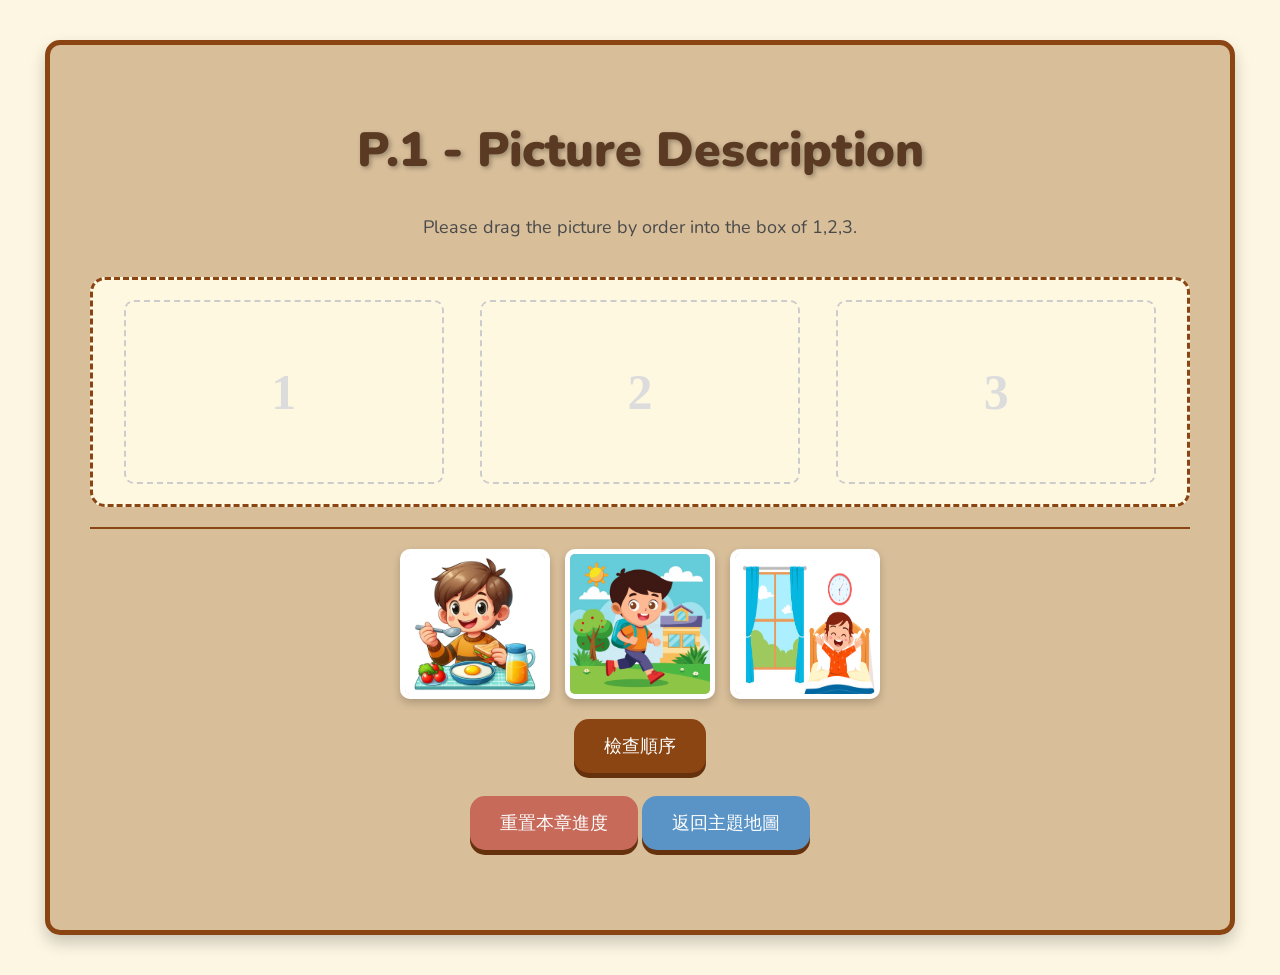
==== commit 5220b6ce: "Add files via upload" ====
--- a/hill.html
+++ b/hill.html
@@ -64,6 +64,20 @@
         /* --- P.2 / P.4 / P.5 新增樣式 --- */
 .story-paragraph { text-align: left; background: white; padding: 20px; border-radius: 5px; font-size: 22px; line-height: 1.7; margin: 20px 0; }
 .tf-buttons, .mc-options { margin-top: 20px; }
+
+#p6-paragraph {
+    text-align: left;
+    font-size: 22px; /* 稍微再大一點 */
+    line-height: 2;
+    
+    /* 👇👇👇 【核心】更換字體 👇👇👇 */
+    font-family: "Georgia", "Times New Roman", serif;
+    
+    background: white; /* 給段落一個白色背景 */
+    padding: 25px;     /* 增加內邊距 */
+    border-radius: 5px;
+    border: 1px solid #ddd;
+}
 
     </style>
 </head>
@@ -96,68 +110,55 @@
                 title: "P.1 - Picture Description",
                 description: "Please drag the picture by order into the box of 1,2,3.",
                 setup: function() {
-                    const key = 'hill_p1_completed';
-                    if (localStorage.getItem(key) === 'true') { exerciseArea.innerHTML = "<h2>Good job！</h2>"; return; }
-                    
-                    exerciseArea.innerHTML = `
-                        <div id="p1-story-board">
-                            <div class="story-slot" data-order="1">1</div>
-                            <div class="story-slot" data-order="2">2</div>
-                            <div class="story-slot" data-order="3">3</div>
-                        </div>
-                        <div id="p1-image-bank"></div>
-                        <button id="check-btn" class="wood-button" style="margin-top: 20px;">Check</button>
-                    `;
-
-                    const images = [ { src: 'wakeup.png', order: 1 }, { src: 'eat.png', order: 2 }, { src: 'gotoschool.png', order: 3 } ];
-                    const imageBank = document.getElementById('p1-image-bank');
-                    images.sort(() => Math.random() - 0.5).forEach(imgData => {
-                        const img = document.createElement('img');
-                        img.src = imgData.src; img.className = 'story-image-card'; img.draggable = true;
-                        img.dataset.order = imgData.order;
-                        imageBank.appendChild(img);
-                    });
-
-                    let draggedItem = null;
-                    document.querySelectorAll('.story-image-card, .story-slot').forEach(item => {
-                        item.addEventListener('dragstart', (e) => {
-                            // 如果是從格子里拖出來，就記住它
-                            if (e.target.classList.contains('story-image-card')) {
-                                draggedItem = e.target;
-                            }
-                        });
-                    });
-
-                    document.querySelectorAll('.story-slot').forEach(slot => {
-                        slot.addEventListener('dragover', e => e.preventDefault());
-                        slot.addEventListener('dragenter', () => slot.classList.add('drag-over'));
-                        slot.addEventListener('dragleave', () => slot.classList.remove('drag-over'));
-                        slot.addEventListener('drop', (e) => {
-                            e.preventDefault();
-                            slot.classList.remove('drag-over');
-                            if (draggedItem) {
-                                // 如果格子裡已有圖片，把它跟拖曳的圖片交換位置
-                                if (slot.children.length > 0) {
-                                    const existingCard = slot.children[0];
-                                    draggedItem.parentElement.appendChild(existingCard);
-                                }
-                                slot.appendChild(draggedItem);
-                                draggedItem = null;
-                            }
-                        });
-                    });
-
-                    document.getElementById('check-btn').onclick = () => {
-                        const slots = document.querySelectorAll('.story-slot');
-                        const isCorrect = Array.from(slots).every((slot, index) => {
-                            return slot.children.length === 1 && slot.children[0].dataset.order == (index + 1);
-                        });
-                        if (isCorrect) {
-                            alert('順序完全正確！你太棒了！');
-                            localStorage.setItem(key, 'true');
-                            checkGraduation();
-                        } else {
-                            alert('順序好像不太對哦，再想想看！');
+        const key = 'hill_p1_completed';
+        if (localStorage.getItem(key) === 'true') { exerciseArea.innerHTML = "<h2>你已完成此練習！</h2>"; return; }
+        
+        exerciseArea.innerHTML = `
+            <div id="p1-story-board">
+                <div class="story-slot" data-order="1">1</div>
+                <div class="story-slot" data-order="2">2</div>
+                <div class="story-slot" data-order="3">3</div>
+            </div>
+            <div id="p1-image-bank"></div>
+            <button id="check-btn" class="wood-button" style="margin-top: 20px;">檢查順序</button>
+        `;
+
+        const images = [ { src: 'wakeup.png', order: 1 }, { src: 'eat.png', order: 2 }, { src: 'gotoschool.png', order: 3 } ];
+        const imageBank = document.getElementById('p1-image-bank');
+        images.sort(() => Math.random() - 0.5).forEach(imgData => {
+            const img = document.createElement('img');
+            img.src = imgData.src; img.className = 'story-image-card'; img.draggable = true;
+            img.dataset.order = imgData.order;
+            imageBank.appendChild(img);
+        });
+
+        let draggedItem = null;
+        document.querySelectorAll('.story-image-card, .story-slot').forEach(item => {
+            item.addEventListener('dragstart', (e) => { if (e.target.classList.contains('story-image-card')) { draggedItem = e.target; } });
+        });
+        document.querySelectorAll('.story-slot').forEach(slot => {
+            slot.addEventListener('dragover', e => e.preventDefault());
+            slot.addEventListener('dragenter', () => slot.classList.add('drag-over'));
+            slot.addEventListener('dragleave', () => slot.classList.remove('drag-over'));
+            slot.addEventListener('drop', (e) => {
+                e.preventDefault(); slot.classList.remove('drag-over');
+                if (draggedItem) {
+                    if (slot.children.length > 0) { imageBank.appendChild(slot.children[0]); }
+                    slot.appendChild(draggedItem);
+                    draggedItem = null;
+                }
+            });
+        });
+
+        document.getElementById('check-btn').onclick = () => {
+            const slots = document.querySelectorAll('.story-slot');
+            const isCorrect = Array.from(slots).every((slot, index) => {
+                return slot.children.length === 1 && slot.children[0].dataset.order == (index + 1);
+            });
+            if (isCorrect) {
+                alert('順序完全正確！你太棒了！'); localStorage.setItem(key, 'true'); checkGraduation();
+            } else {
+                alert('順序好像不太對哦，再想想看！');
                         }
                     };
                 }
@@ -167,18 +168,94 @@
             description: "Please look at the picture and time and see if the sentence is true or false.",
             setup: function() {
         const key = 'hill_p2_completed';
-        if (localStorage.getItem(key) === 'true') { exerciseArea.innerHTML = "<h2>Good job! You are finished！</h2>"; return; }
-
+        if (localStorage.getItem(key) === 'true') {
+            exerciseArea.innerHTML = "<h2>你已完成此練習！</h2>";
+            checkGraduation(); return;
+        }
+
+        // a. P.2 的「選擇題」題庫
         const questions = [
-            { time: "9:00 AM", scene: "Having Lesson 🧑‍🏫", statement: "At 9:00 AM, the students are sleeping.", answer: false },
-            { time: "12:30 PM", scene: "lunch 🍱", statement: "At 12:30 PM, the students are having lunch.", answer: true },
-            { time: "8:00 PM", scene: "doing homework ✍️", statement: "At 8:00 PM, the students are playing in the park.", answer: false }
+            {
+                question: "What do students usually do at 9:00 AM on a weekday?",
+                options: ["They are having lessons.", "They are sleeping.", "They are eating dinner."],
+                answer: "They are having lessons."
+            },
+            {
+                question: "What do people usually do at 1:00 PM?",
+                options: ["They are brushing teeth.", "They are having lunch.", "They are watching stars."],
+                answer: "They are having lunch."
+            },
+            {
+                question: "What do you usually do at 10:00 PM at night?",
+                options: ["Go to school.", "Play in the park.", "Go to bed."],
+                answer: "Go to bed."
+            }
         ];
         let idx = 0;
 
+        // b. 顯示問題的函數
         function display() {
             if (idx >= questions.length) {
-                alert("Great！P.2 practice is done！"); localStorage.setItem(key, 'true'); checkGraduation(); return;
+                alert("太棒了！你對時間的安排瞭如指掌！");
+                localStorage.setItem(key, 'true');
+                checkGraduation();
+                return;
+            }
+            const q = questions[idx];
+            
+            // 創建HTML結構
+            exerciseArea.innerHTML = `
+                <h3 style="font-size: 28px;">${q.question}</h3>
+                <div class="mc-options" style="margin-top: 30px; display: flex; flex-direction: column; align-items: center; gap: 15px;"></div>
+            `;
+            
+            const optionsContainer = document.querySelector('.mc-options');
+            
+            // 隨機顯示選項
+            q.options.sort(() => Math.random() - 0.5).forEach(opt => {
+                const btn = document.createElement('button');
+                btn.className = 'wood-button';
+                btn.textContent = opt;
+                btn.style.width = '350px'; // 讓按鈕寬一點，方便長句子
+                btn.onclick = () => {
+                    if (opt === q.answer) {
+                        // 答對了，進入下一題
+                        idx++;
+                        display();
+                    } else {
+                        // 答錯了，晃動
+                        btn.classList.add('shake-wrong');
+                        setTimeout(() => btn.classList.remove('shake-wrong'), 500);
+                    }
+                };
+                optionsContainer.appendChild(btn);
+            });
+        }
+
+        // c. 開始遊戲
+        display();
+    }
+},
+        3: {
+            title: "P.3 - Time Clue (Multiple Choice)",
+            description: "Please read the paragraph and answer the question.。",
+            setup: function() {
+        const key = 'hill_p3_completed'; // KEY 更新為 P.3
+        if (localStorage.getItem(key) === 'true') { exerciseArea.innerHTML = "<h2>你已完成此練習！</h2>"; return; }
+
+        const questions = [
+            { time: "9:00 AM", scene: "上課 🧑‍🏫", statement: "At 9:00 AM, the students are having lunch.", answer: false },
+            { time: "12:30 PM", scene: "午飯 🍱", statement: "At 12:30 PM, the students are having lunch.", answer: true },
+            { time: "8:00 PM", scene: "做功課 ✍️", statement: "At 8:00 PM, the students are playing in the park.", answer: false }
+        ];
+        let idx = 0;
+
+        function display() {
+            if (idx >= questions.length) {
+                alert("太棒了！P.3 練習完成！"); // 提示訊息更新
+                localStorage.setItem(key, 'true');
+                checkGraduation();
+                return;
             }
             const q = questions[idx];
             exerciseArea.innerHTML = `
@@ -205,79 +282,48 @@
         display();
     }
 },
-        3: {
-            title: "P.3 - Time Clue (Multiple Choice)",
-            description: "Please read the paragraph and answer the question.。",
-            setup: function() {
-        const key = 'hill_p3_completed';
-        if (localStorage.getItem(key) === 'true') { /*...*/ return; }
-        
-        const stories = [
-            {
-                paragraph: "To make a sandwich, **first**, you take two slices of bread. **Then**, you put some cheese on one slice. **Finally**, you put the other slice on top.",
-                question: "Which action happened first?",
-                options: ["Put cheese", "Take bread", "Put slices on top"],
-                answer: "Take bread"
-            },
-            {
-                paragraph: "Yesterday was a busy day. **First**, I went to the library. **After that**, I played football with my friends. **In the evening**, I did my homework.",
-                question: "What did I do after going to the library?",
-                options: ["Did homework", "Ate dinner", "Played football"],
-                answer: "Played football"
-            }
-        ];
-        let idx = 0;
-
-        function display() {
-            if (idx >= stories.length) {
-                alert("Great！P.3 practice finish！"); localStorage.setItem(key, 'true'); checkGraduation(); return;
-            }
-            const s = stories[idx];
-            exerciseArea.innerHTML = `
-                <div class="story-paragraph">${s.paragraph.replace(/\*\*(.*?)\*\*/g, '<strong>$1</strong>')}</div>
-                <h3 style="margin-top: 30px;">${s.question}</h3>
-                <div class="mc-options"></div>
-            `;
-            const optionsContainer = document.querySelector('.mc-options');
-            s.options.forEach(opt => {
-                const btn = document.createElement('button');
-                btn.className = 'wood-button'; btn.textContent = opt;
-                btn.onclick = () => {
-                    if (opt === s.answer) {
-                        idx++; display();
-                    } else {
-                        btn.classList.add('shake-wrong');
-                        setTimeout(() => btn.classList.remove('shake-wrong'), 500);
-                    }
-                };
-                optionsContainer.appendChild(btn);
-            });
-        }
-        display();
-    }
-},
         4: {
     title: "P.4 - Detectives (True or False)",
-    description: "Please read the story and see if the sentence is true or false.",
+    description: "Please read the story and check if the sentence is true or false.",
     setup: function() {
         const key = 'hill_p4_completed';
-        if (localStorage.getItem(key) === 'true') { /*...*/ return; }
-        exerciseArea.innerHTML = `
-            <div style="text-align: left; background: white; padding: 15px; border-radius: 5px;">
-                <p>Little Red Riding Hood went to visit her grandma. On her way, she met a big wolf. The wolf ran to grandma's house first.</p>
-            </div>
-            <h3 style="margin-top: 30px;">判斷句子： "Little Red Riding Hood met a cat."</h3>
-            <div style="margin-top: 20px;">
-                <button id="true-btn" class="wood-button" style="background-color: green;">True ✔️</button>
-                <button id="false-btn" class="wood-button" style="background-color: red;">False ❌</button>
-            </div>
-        `;
-        document.getElementById('true-btn').onclick = () => alert("不對哦，她遇到的是大灰狼！");
-        document.getElementById('false-btn').onclick = () => {
-            alert("完全正確！她沒有遇到貓！");
-            localStorage.setItem(key, 'true');
-            checkGraduation();
-        };
+        if (localStorage.getItem(key) === 'true') { exerciseArea.innerHTML = "<h2>你已完成此練習！</h2>"; return; }
+
+        const cases = [
+    { story: "Little Red Riding Hood went to visit her grandma. On her way, she met a big wolf.", statement: "Little Red Riding Hood met a cat.", answer: false },
+    { story: "Cinderella went to the ball in a beautiful blue dress. She danced with the prince but had to leave before midnight.", statement: "Cinderella wore a red dress to the ball.", answer: false },
+    { story: "The three little pigs built their houses. The first pig built a house of straw. The third built a strong house of bricks.", statement: "The third pig's house was the strongest.", answer: true },
+    { story: "Goldilocks found a house in the forest. She ate a bowl of porridge that was too hot.", statement: "Goldilocks ate porridge that was just right.", answer: false },
+    { story: "Pinocchio was a wooden puppet. His nose grew longer every time he told a lie.", statement: "Pinocchio's nose grew shorter when he lied.", answer: false }
+];
+        let idx = 0;
+
+        function displayCase() {
+            if (idx >= cases.length) {
+                alert("太棒了！所有案件都已偵破！"); localStorage.setItem(key, 'true'); checkGraduation(); return;
+            }
+            const c = cases[idx];
+            exerciseArea.innerHTML = `
+                <div class="story-paragraph">${c.story}</div>
+                <h3 style="margin-top: 30px;">判斷句子： "${c.statement}"</h3>
+                <div class="tf-buttons">
+                    <button id="true-btn" class="wood-button" style="background-color: #4CAF50;">True ✔️</button>
+                    <button id="false-btn" class="wood-button" style="background-color: #f44336;">False ❌</button>
+                </div>
+            `;
+            document.getElementById('true-btn').onclick = () => checkAnswer(true);
+            document.getElementById('false-btn').onclick = () => checkAnswer(false);
+        }
+
+        function checkAnswer(userAnswer) {
+            const c = cases[idx];
+            if (userAnswer === c.answer) {
+                idx++; displayCase();
+            } else {
+                alert("判斷錯誤！再仔細看看案情陳述！");
+            }
+        }
+        displayCase();
     }
 },
 5: {
@@ -347,35 +393,88 @@
     }
 },
 6: {
-    title: "P.6 - Find the main idea",
-    description: "Please click the main idea of the paragraph.",
+    title: "P.6 - Main Idea",
+    description: "Please click the main idea of the paragraph",
     setup: function() {
         const key = 'hill_p6_completed';
-        if (localStorage.getItem(key) === 'true') { /*...*/ return; }
-        exerciseArea.innerHTML = `
-            <div id="p6-paragraph" style="text-align: left; font-size: 20px; line-height: 1.8;">
-                <span class="sentence" data-correct="false">My dog is very playful.</span>
-                <span class="sentence" data-correct="true">Dogs are wonderful pets for many reasons.</span>
-                <span class="sentence" data-correct="false">They are loyal and always happy to see you.</span>
-                <span class="sentence" data-correct="false">You should take your dog for a walk every day.</span>
-            </div>
-        `;
-        document.querySelectorAll('.sentence').forEach(s => {
-            s.style.cursor = 'pointer';
-            s.onmouseover = () => { s.style.backgroundColor = '#FFD700'; };
-            s.onmouseout = () => { s.style.backgroundColor = 'transparent'; };
-            s.onclick = () => {
-                if (s.dataset.correct === 'true') {
-                    alert("完全正確！這就是主題句！");
-                    localStorage.setItem(key, 'true');
-                    checkGraduation();
-                } else {
-                    alert("不對哦，這只是一個細節或例子。");
-                    s.classList.add('shake-wrong');
-                    setTimeout(() => s.classList.remove('shake-wrong'), 500);
-                }
-            };
-        });
+        if (localStorage.getItem(key) === 'true') {
+            exerciseArea.innerHTML = "<h2>你已完成此練習！</h2>";
+            checkGraduation(); return;
+        }
+
+        // a. 【核心】先創建HTML，再獲取元素！
+        exerciseArea.innerHTML = `<div id="p6-paragraph" style="text-align: left; font-size: 20px; line-height: 2;"></div>`;
+        const paragraphContainer = document.getElementById('p6-paragraph');
+
+        // b. 題庫
+        const paragraphs = [
+    // 1. Dogs
+    { sentences: [ { text: "My dog is very playful.", isMainIdea: false }, { text: "Dogs are wonderful pets for many reasons.", isMainIdea: true }, { text: "They are loyal and always happy to see you.", isMainIdea: false }, { text: "You should take your dog for a walk every day.", isMainIdea: false } ] },
+    // 2. Sun
+    { sentences: [ { text: "The sun provides heat and light.", isMainIdea: false }, { text: "Plants use sunlight to make food.", isMainIdea: false }, { text: "The sun is very important to our planet.", isMainIdea: true }, { text: "Without the sun, the Earth would be a frozen ball of ice.", isMainIdea: false } ] },
+    // 3. Trees
+    { sentences: [ { text: "Trees give us oxygen to breathe.", isMainIdea: false }, { text: "Many animals live in trees.", isMainIdea: false }, { text: "We get wood and paper from trees.", isMainIdea: false }, { text: "Trees are essential for life on Earth.", isMainIdea: true } ] },
+    // 4. Water
+    { sentences: [ { text: "All living things need water to survive.", isMainIdea: true }, { text: "You should drink about eight glasses of water a day.", isMainIdea: false }, { text: "Farmers use water to grow crops.", isMainIdea: false }, { text: "Water is also used for cleaning and cooking.", isMainIdea: false } ] },
+    // 5. Exercise
+    { sentences: [ { text: "Running is a good form of exercise.", isMainIdea: false }, { text: "Regular exercise is crucial for maintaining good health.", isMainIdea: true }, { text: "It helps to keep your heart strong.", isMainIdea: false }, { text: "It can also improve your mood.", isMainIdea: false } ] },
+    // 6. Reading
+    { sentences: [ { text: "Reading books can be a very enjoyable hobby.", isMainIdea: false }, { text: "It allows you to travel to new worlds without leaving your chair.", isMainIdea: false }, { text: "Reading is a fundamental skill that improves your mind.", isMainIdea: true }, { text: "You can learn new vocabulary and ideas from reading.", isMainIdea: false } ] },
+    // 7. Healthy Food
+    { sentences: [ { text: "Apples and bananas are healthy snacks.", isMainIdea: false }, { text: "Eating a balanced diet is key to staying healthy.", isMainIdea: true }, { text: "You should eat plenty of fruits and vegetables.", isMainIdea: false }, { text: "Sugary drinks are not good for your teeth.", isMainIdea: false } ] },
+    // 8. Sleep
+    { sentences: [ { text: "Getting enough sleep is vital for your body and brain.", isMainIdea: true }, { text: "Most children need about 9 to 11 hours of sleep each night.", isMainIdea: false }, { text: "A good night's sleep helps you concentrate in school.", isMainIdea: false }, { text: "It also helps your body to grow and repair itself.", isMainIdea: false } ] },
+    // 9. Friendship
+    { sentences: [ { text: "Good friends listen to each other's problems.", isMainIdea: false }, { text: "They enjoy spending time together.", isMainIdea: false }, { text: "Having good friends is an important part of a happy life.", isMainIdea: true }, { text: "Friends can support you when you are feeling down.", isMainIdea: false } ] },
+    // 10. Recycling
+    { sentences: [ { text: "You can recycle paper, plastic, and glass.", isMainIdea: false }, { text: "Recycling helps to protect the environment in several ways.", isMainIdea: true }, { text: "It saves energy and natural resources.", isMainIdea: false }, { text: "It also reduces the amount of waste in landfills.", isMainIdea: false } ] }
+].sort(() => Math.random() - 0.5); // 【加分項】隨機打亂段落的出現順序！
+        let currentParaIndex = 0;
+
+        // c. 顯示段落的函數
+        function displayParagraph() {
+            if (currentParaIndex >= paragraphs.length) {
+                exerciseArea.innerHTML = "<h2>太棒了！你擁有卓越的閱讀分析能力！</h2>";
+                localStorage.setItem(key, 'true');
+                checkGraduation();
+                return;
+            }
+
+            const currentPara = paragraphs[currentParaIndex];
+            paragraphContainer.innerHTML = ""; // 清空上一題的句子
+            
+            currentPara.sentences.forEach(s => {
+                const sentenceSpan = document.createElement('span');
+                sentenceSpan.className = 'sentence';
+                sentenceSpan.textContent = s.text + " ";
+                sentenceSpan.dataset.isMainIdea = s.isMainIdea;
+                
+                sentenceSpan.onclick = () => checkAnswer(sentenceSpan); // 綁定點擊事件
+                
+                paragraphContainer.appendChild(sentenceSpan);
+            });
+        }
+
+        // d. 檢查答案的函數
+        function checkAnswer(selectedSpan) {
+            if (selectedSpan.dataset.isMainIdea === 'true') {
+                selectedSpan.classList.add('correct-selected');
+                document.querySelectorAll('.sentence').forEach(s => { s.onclick = null; s.style.cursor = 'default'; }); // 答對後，禁用所有點擊
+
+                setTimeout(() => {
+                    alert("完全正確！這就是本段的核心！");
+                    currentParaIndex++;
+                    displayParagraph();
+                }, 1500);
+            } else {
+                selectedSpan.classList.add('shake-wrong');
+                setTimeout(() => selectedSpan.classList.remove('shake-wrong'), 500);
+                alert("不對哦，這只是一個細節或例子。");
+            }
+        }
+
+        // e. 開始遊戲
+        displayParagraph();
     }
 }
         }
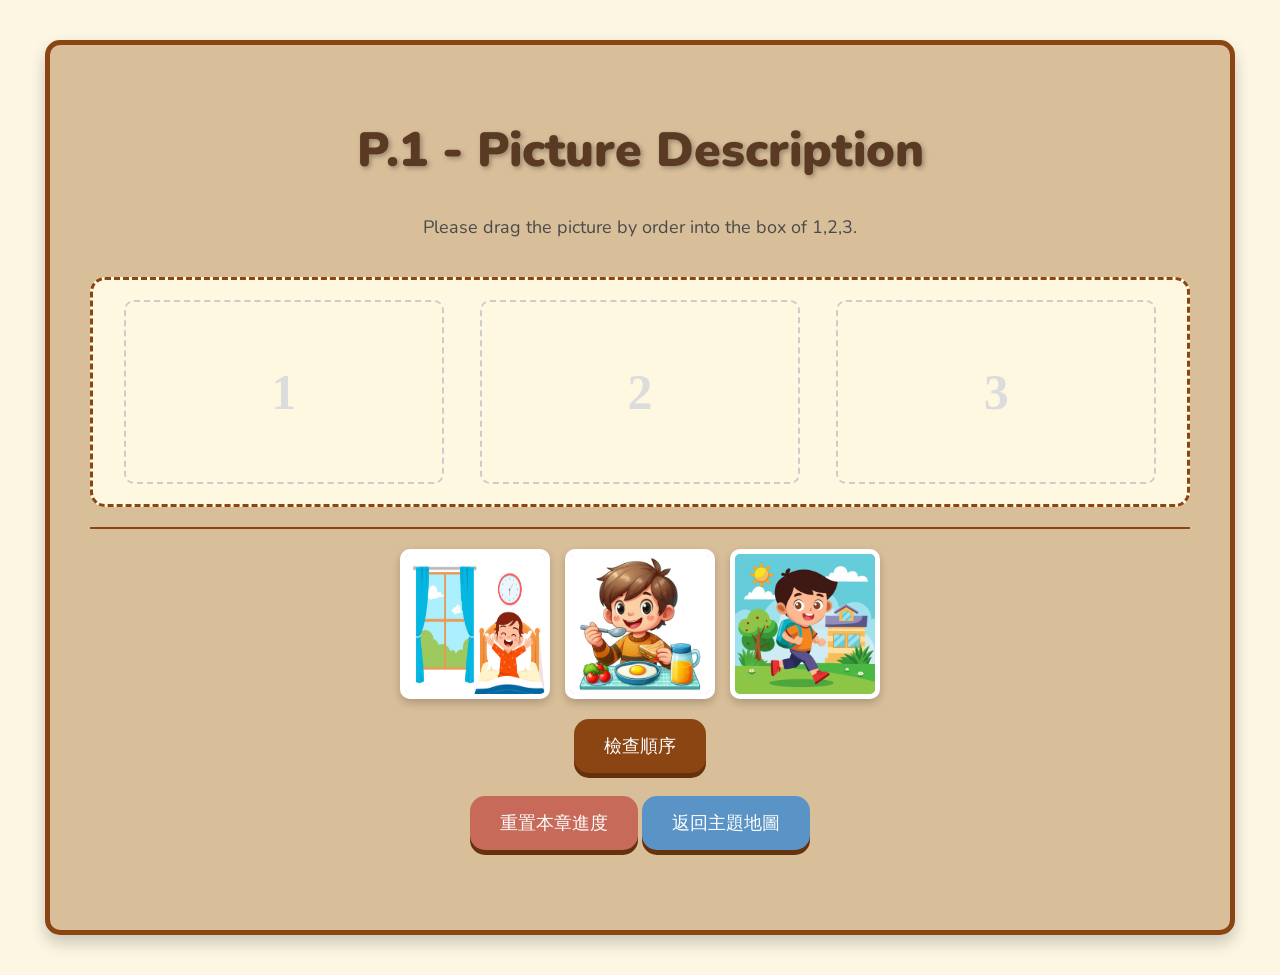
==== commit 60ed6b16: "Update hill.html" ====
--- a/hill.html
+++ b/hill.html
@@ -330,7 +330,7 @@
     title: "P.5 - Conjunctions Master",
     description: "Choose the correct word to complete the sentence.",
     setup: function() {
-        const key = 'forest_p5_completed'; // 使用 forest_p5_completed 以保持一致
+        const key = 'hill_p5_completed';  // 使用 forest_p5_completed 以保持一致
         if (localStorage.getItem(key) === 'true') {
             exerciseArea.innerHTML = "<h2>你已完成此練習！</h2>";
             checkGraduation(); // 確保頁面加載時也檢查畢業狀態
